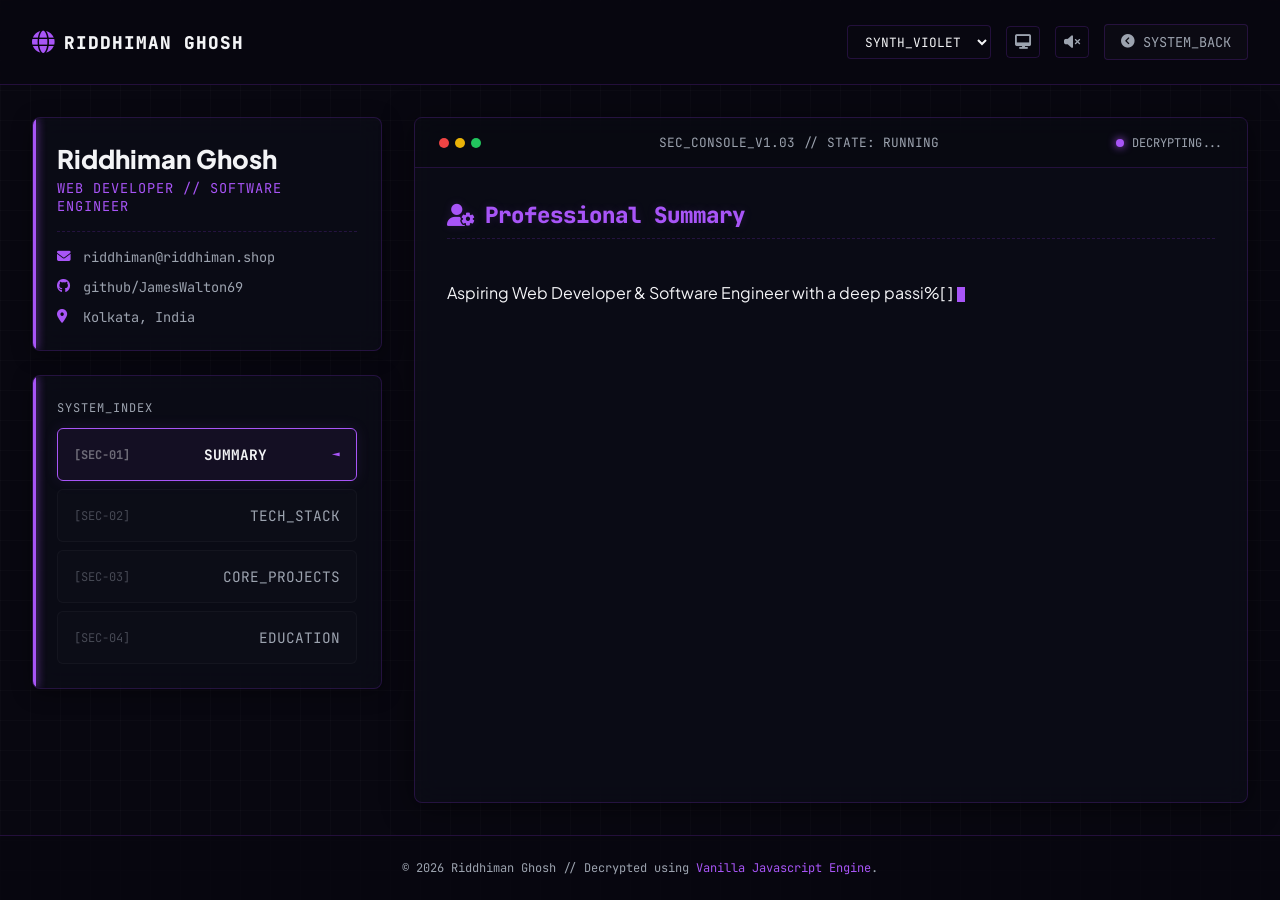
==== cv.html @ 4aca8daa "Update logo, email, and add interactive cyberpunk console CV page" ====
<!DOCTYPE html>
<html lang="en">
<head>
    <meta charset="UTF-8">
    <meta name="viewport" content="width=device-width, initial-scale=1.0">
    <title>Riddhiman Ghosh | Interactive CV</title>
    <!-- Fonts -->
    <link href="https://fonts.googleapis.com/css2?family=JetBrains+Mono:wght@300;400;500;700;800&family=Plus+Jakarta+Sans:wght@300;400;600;800&display=swap" rel="stylesheet">
    <link rel="stylesheet" href="https://cdnjs.cloudflare.com/ajax/libs/font-awesome/6.4.0/css/all.min.css">
    <style>
        :root {
            --bg-cyber: #080710;
            --surface-cyber: rgba(16, 18, 30, 0.4);
            --border-cyber: rgba(147, 51, 234, 0.2);
            --border-glow: rgba(147, 51, 234, 0.4);
            --text-primary: #f3f4f6;
            --text-secondary: #9ca3af;
            --accent-cyber: #a855f7;
            --accent-glow: rgba(168, 85, 247, 0.5);
            --glow-color: rgba(168, 85, 247, 0.15);
            --scanline-color: rgba(168, 85, 247, 0.05);
            --font-mono: 'JetBrains Mono', monospace;
            --font-sans: 'Plus Jakarta Sans', sans-serif;
            --theme-color: #a855f7;
        }

        /* Retro Green Theme */
        [data-theme="retro-green"] {
            --accent-cyber: #22c55e;
            --accent-glow: rgba(34, 197, 94, 0.5);
            --border-cyber: rgba(34, 197, 94, 0.2);
            --border-glow: rgba(34, 197, 94, 0.4);
            --glow-color: rgba(34, 197, 94, 0.15);
            --scanline-color: rgba(34, 197, 94, 0.05);
            --theme-color: #22c55e;
        }

        /* Amber Theme */
        [data-theme="amber"] {
            --accent-cyber: #f59e0b;
            --accent-glow: rgba(245, 158, 11, 0.5);
            --border-cyber: rgba(245, 158, 11, 0.2);
            --border-glow: rgba(245, 158, 11, 0.4);
            --glow-color: rgba(245, 158, 11, 0.15);
            --scanline-color: rgba(245, 158, 11, 0.05);
            --theme-color: #f59e0b;
        }

        /* Sunset Red Theme */
        [data-theme="sunset"] {
            --accent-cyber: #f43f5e;
            --accent-glow: rgba(244, 63, 94, 0.5);
            --border-cyber: rgba(244, 63, 94, 0.2);
            --border-glow: rgba(244, 63, 94, 0.4);
            --glow-color: rgba(244, 63, 94, 0.15);
            --scanline-color: rgba(244, 63, 94, 0.05);
            --theme-color: #f43f5e;
        }

        * {
            box-sizing: border-box;
            margin: 0;
            padding: 0;
        }

        body {
            background-color: var(--bg-cyber);
            color: var(--text-primary);
            font-family: var(--font-sans);
            min-height: 100vh;
            display: flex;
            flex-direction: column;
            overflow-x: hidden;
            position: relative;
        }

        /* Grid Background overlay */
        body::before {
            content: '';
            position: fixed;
            top: 0;
            left: 0;
            width: 100%;
            height: 100%;
            background-image: 
                linear-gradient(rgba(255, 255, 255, 0.02) 1px, transparent 1px),
                linear-gradient(90deg, rgba(255, 255, 255, 0.02) 1px, transparent 1px);
            background-size: 30px 30px;
            pointer-events: none;
            z-index: 1;
        }

        /* Scanline Overlay option */
        .scanlines {
            position: fixed;
            top: 0;
            left: 0;
            width: 100%;
            height: 100%;
            background: linear-gradient(
                var(--scanline-color) 50%, 
                rgba(0, 0, 0, 0.3) 50%
            );
            background-size: 100% 4px;
            pointer-events: none;
            z-index: 999;
            opacity: 0.7;
            display: none;
        }

        .scanlines.active {
            display: block;
        }

        header {
            padding: 1.5rem 2rem;
            display: flex;
            justify-content: space-between;
            align-items: center;
            border-bottom: 1px solid var(--border-cyber);
            background: rgba(8, 7, 16, 0.8);
            backdrop-filter: blur(8px);
            z-index: 10;
            position: sticky;
            top: 0;
        }

        .back-btn {
            display: inline-flex;
            align-items: center;
            gap: 8px;
            color: var(--text-secondary);
            text-decoration: none;
            font-family: var(--font-mono);
            font-size: 0.85rem;
            border: 1px solid var(--border-cyber);
            padding: 0.5rem 1rem;
            border-radius: 4px;
            background: rgba(255, 255, 255, 0.02);
            transition: all 0.25s ease;
        }

        .back-btn:hover {
            color: var(--accent-cyber);
            border-color: var(--accent-cyber);
            box-shadow: 0 0 10px var(--glow-color);
            background: rgba(168, 85, 247, 0.05);
        }

        .logo-section {
            display: flex;
            align-items: center;
            gap: 10px;
        }

        .logo-section i {
            color: var(--accent-cyber);
            font-size: 1.4rem;
            animation: rotateGlobe 12s linear infinite;
        }

        @keyframes rotateGlobe {
            from { transform: rotate(0deg); }
            to { transform: rotate(360deg); }
        }

        .logo-text {
            font-family: var(--font-mono);
            font-weight: 800;
            font-size: 1.1rem;
            letter-spacing: 1px;
            text-transform: uppercase;
        }

        .panel-controls {
            display: flex;
            align-items: center;
            gap: 15px;
        }

        .control-btn {
            background: none;
            border: 1px solid var(--border-cyber);
            color: var(--text-secondary);
            padding: 0.5rem;
            border-radius: 4px;
            cursor: pointer;
            font-size: 0.9rem;
            transition: all 0.25s ease;
            display: flex;
            align-items: center;
            justify-content: center;
        }

        .control-btn:hover, .control-btn.active {
            color: var(--accent-cyber);
            border-color: var(--accent-cyber);
            box-shadow: 0 0 8px var(--glow-color);
        }

        /* Color modulator dropdown */
        .theme-selector {
            background: var(--bg-cyber);
            border: 1px solid var(--border-cyber);
            color: var(--text-primary);
            font-family: var(--font-mono);
            font-size: 0.8rem;
            padding: 0.4rem 0.8rem;
            border-radius: 4px;
            cursor: pointer;
            outline: none;
        }

        .theme-selector:focus {
            border-color: var(--accent-cyber);
        }

        /* Main Workspace Container */
        .cv-container {
            display: flex;
            flex: 1;
            padding: 2rem;
            gap: 2rem;
            max-width: 1400px;
            width: 100%;
            margin: 0 auto;
            z-index: 5;
        }

        /* Sidebar Index Panel */
        .cv-sidebar {
            flex: 0 0 350px;
            display: flex;
            flex-direction: column;
            gap: 1.5rem;
        }

        .sidebar-card {
            background: var(--surface-cyber);
            border: 1px solid var(--border-cyber);
            border-radius: 8px;
            padding: 1.5rem;
            backdrop-filter: blur(12px);
            box-shadow: 0 4px 20px rgba(0, 0, 0, 0.4);
            position: relative;
            overflow: hidden;
        }

        .sidebar-card::before {
            content: '';
            position: absolute;
            top: 0;
            left: 0;
            width: 3px;
            height: 100%;
            background: var(--accent-cyber);
            box-shadow: 0 0 10px var(--accent-cyber);
        }

        .profile-hdr h2 {
            font-family: var(--font-sans);
            font-size: 1.6rem;
            font-weight: 800;
            margin-bottom: 0.25rem;
            color: var(--text-primary);
        }

        .profile-hdr p {
            font-family: var(--font-mono);
            color: var(--accent-cyber);
            font-size: 0.85rem;
            text-transform: uppercase;
            letter-spacing: 1px;
            margin-bottom: 1rem;
        }

        .profile-contacts {
            border-top: 1px dashed var(--border-cyber);
            padding-top: 1rem;
            display: flex;
            flex-direction: column;
            gap: 0.75rem;
            font-size: 0.85rem;
        }

        .contact-row {
            display: flex;
            align-items: center;
            gap: 10px;
            color: var(--text-secondary);
            text-decoration: none;
            font-family: var(--font-mono);
            transition: color 0.25s ease;
        }

        .contact-row:hover {
            color: var(--text-primary);
        }

        .contact-row i {
            color: var(--accent-cyber);
            width: 16px;
        }

        /* Matrix Index List */
        .index-menu {
            display: flex;
            flex-direction: column;
            gap: 0.5rem;
            list-style: none;
        }

        .index-item button {
            width: 100%;
            background: rgba(255, 255, 255, 0.01);
            border: 1px solid rgba(255, 255, 255, 0.03);
            border-radius: 6px;
            padding: 1rem;
            color: var(--text-secondary);
            font-family: var(--font-mono);
            font-size: 0.9rem;
            text-align: left;
            cursor: pointer;
            transition: all 0.3s cubic-bezier(0.4, 0, 0.2, 1);
            display: flex;
            justify-content: space-between;
            align-items: center;
            position: relative;
        }

        .index-item button::before {
            content: '';
            position: absolute;
            top: 0;
            left: 0;
            width: 100%;
            height: 100%;
            background: linear-gradient(90deg, var(--glow-color), transparent);
            opacity: 0;
            transition: opacity 0.3s ease;
            pointer-events: none;
        }

        .index-item button:hover {
            color: var(--text-primary);
            border-color: var(--accent-cyber);
            padding-left: 1.25rem;
            box-shadow: 0 0 15px rgba(168, 85, 247, 0.05);
        }

        .index-item button:hover::before {
            opacity: 0.3;
        }

        .index-item.active button {
            color: var(--text-primary);
            border-color: var(--accent-cyber);
            background: rgba(168, 85, 247, 0.06);
            font-weight: 700;
            box-shadow: 0 0 15px rgba(168, 85, 247, 0.1);
        }

        .index-item.active button::after {
            content: '◄';
            color: var(--accent-cyber);
            font-size: 0.8rem;
            animation: blinker 1s infinite;
        }

        @keyframes blinker {
            50% { opacity: 0; }
        }

        .sector-num {
            opacity: 0.4;
            margin-right: 8px;
            font-size: 0.75rem;
        }

        /* Central Terminal Viewport */
        .cv-viewport {
            flex: 1;
            display: flex;
            flex-direction: column;
            background: var(--surface-cyber);
            border: 1px solid var(--border-cyber);
            border-radius: 8px;
            backdrop-filter: blur(12px);
            box-shadow: 0 4px 30px rgba(0, 0, 0, 0.5);
            position: relative;
            min-height: 500px;
        }

        .viewport-header {
            padding: 1rem 1.5rem;
            border-bottom: 1px solid var(--border-cyber);
            display: flex;
            justify-content: space-between;
            align-items: center;
            background: rgba(0, 0, 0, 0.2);
            font-family: var(--font-mono);
            font-size: 0.8rem;
            color: var(--text-secondary);
        }

        .window-dots {
            display: flex;
            gap: 6px;
        }

        .window-dot {
            width: 10px;
            height: 10px;
            border-radius: 50%;
            background: rgba(255, 255, 255, 0.1);
        }

        .window-dot.close { background: #ef4444; }
        .window-dot.minimize { background: #eab308; }
        .window-dot.maximize { background: #22c55e; }

        .system-status {
            display: flex;
            align-items: center;
            gap: 8px;
        }

        .status-light {
            width: 8px;
            height: 8px;
            border-radius: 50%;
            background: var(--accent-cyber);
            box-shadow: 0 0 8px var(--accent-cyber);
            animation: pulseStatus 2s infinite;
        }

        @keyframes pulseStatus {
            0%, 100% { opacity: 0.4; }
            50% { opacity: 1; }
        }

        /* Terminal Display Area */
        .viewport-content {
            flex: 1;
            padding: 2rem;
            overflow-y: auto;
            position: relative;
            max-height: 700px;
        }

        .output-group {
            display: flex;
            flex-direction: column;
            gap: 1.5rem;
        }

        .term-title {
            font-family: var(--font-mono);
            color: var(--accent-cyber);
            font-size: 1.4rem;
            font-weight: 800;
            border-bottom: 1px dashed var(--border-cyber);
            padding-bottom: 0.5rem;
            margin-bottom: 1rem;
            text-shadow: 0 0 10px var(--glow-color);
            display: flex;
            align-items: center;
            gap: 10px;
        }

        .term-p {
            line-height: 1.7;
            color: var(--text-primary);
            font-size: 1rem;
            margin-bottom: 1rem;
        }

        /* Typewriter Cursor */
        .cursor {
            display: inline-block;
            width: 8px;
            height: 15px;
            background: var(--accent-cyber);
            margin-left: 4px;
            animation: cursorBlink 0.8s steps(2, start) infinite;
            vertical-align: middle;
        }

        @keyframes cursorBlink {
            to { visibility: hidden; }
        }

        /* Dynamic Progress Bars (Tech skills) */
        .skills-console {
            display: flex;
            flex-direction: column;
            gap: 1.25rem;
            margin-top: 1rem;
        }

        .skill-row {
            display: flex;
            flex-direction: column;
            gap: 0.5rem;
        }

        .skill-info-lbl {
            display: flex;
            justify-content: space-between;
            font-family: var(--font-mono);
            font-size: 0.85rem;
            color: var(--text-secondary);
        }

        .skill-name-lbl {
            color: var(--text-primary);
            font-weight: 700;
        }

        .bar-outer {
            height: 10px;
            background: rgba(255, 255, 255, 0.05);
            border: 1px solid var(--border-cyber);
            border-radius: 3px;
            overflow: hidden;
            position: relative;
        }

        .bar-inner {
            height: 100%;
            background: linear-gradient(90deg, var(--accent-cyber), var(--accent-glow));
            box-shadow: 0 0 8px var(--accent-cyber);
            width: 0;
            transition: width 1.5s cubic-bezier(0.1, 0.8, 0.2, 1);
        }

        /* Project console display list */
        .cv-project-card {
            border: 1px solid var(--border-cyber);
            background: rgba(255, 255, 255, 0.01);
            border-radius: 6px;
            padding: 1.25rem;
            margin-bottom: 1.5rem;
            transition: all 0.3s ease;
        }

        .cv-project-card:hover {
            background: rgba(255, 255, 255, 0.02);
            border-color: var(--accent-cyber);
            box-shadow: 0 0 15px rgba(168, 85, 247, 0.03);
        }

        .cv-project-hdr {
            display: flex;
            justify-content: space-between;
            align-items: center;
            margin-bottom: 0.75rem;
        }

        .cv-project-title {
            font-family: var(--font-sans);
            font-size: 1.1rem;
            font-weight: 700;
            color: var(--text-primary);
        }

        .cv-project-tags {
            display: flex;
            gap: 6px;
            flex-wrap: wrap;
            margin-bottom: 0.75rem;
        }

        .cv-project-tag {
            font-family: var(--font-mono);
            font-size: 0.7rem;
            padding: 0.2rem 0.5rem;
            border-radius: 4px;
            background: rgba(168, 85, 247, 0.1);
            color: var(--accent-cyber);
            border: 1px solid var(--border-cyber);
        }

        .cv-project-desc {
            font-size: 0.9rem;
            line-height: 1.6;
            color: var(--text-secondary);
            margin-bottom: 1rem;
        }

        .cv-project-link {
            font-family: var(--font-mono);
            font-size: 0.8rem;
            color: var(--accent-cyber);
            text-decoration: none;
            display: inline-flex;
            align-items: center;
            gap: 6px;
            transition: color 0.25s ease;
        }

        .cv-project-link:hover {
            color: var(--text-primary);
        }

        /* Timeline for Academics */
        .timeline {
            display: flex;
            flex-direction: column;
            position: relative;
            padding-left: 1.5rem;
            margin-top: 1rem;
        }

        .timeline::before {
            content: '';
            position: absolute;
            top: 0;
            left: 0;
            width: 2px;
            height: 100%;
            background: var(--border-cyber);
        }

        .timeline-item {
            position: relative;
            margin-bottom: 2rem;
        }

        .timeline-item::before {
            content: '';
            position: absolute;
            top: 6px;
            left: calc(-1.5rem - 4px);
            width: 10px;
            height: 10px;
            border-radius: 50%;
            background: var(--accent-cyber);
            box-shadow: 0 0 8px var(--accent-cyber);
        }

        .timeline-date {
            font-family: var(--font-mono);
            font-size: 0.8rem;
            color: var(--accent-cyber);
            margin-bottom: 0.4rem;
        }

        .timeline-title {
            font-family: var(--font-sans);
            font-size: 1.1rem;
            font-weight: 700;
            color: var(--text-primary);
            margin-bottom: 0.25rem;
        }

        .timeline-institution {
            font-family: var(--font-mono);
            font-size: 0.85rem;
            color: var(--text-secondary);
            margin-bottom: 0.5rem;
        }

        .timeline-desc {
            font-size: 0.9rem;
            line-height: 1.6;
            color: var(--text-secondary);
        }

        /* Custom scrollbar */
        .viewport-content::-webkit-scrollbar {
            width: 8px;
        }

        .viewport-content::-webkit-scrollbar-track {
            background: rgba(0, 0, 0, 0.2);
        }

        .viewport-content::-webkit-scrollbar-thumb {
            background: var(--border-cyber);
            border-radius: 4px;
        }

        .viewport-content::-webkit-scrollbar-thumb:hover {
            background: var(--accent-cyber);
        }

        /* Footer */
        footer {
            margin-top: auto;
            padding: 1.5rem 2rem;
            border-top: 1px solid var(--border-cyber);
            text-align: center;
            font-family: var(--font-mono);
            font-size: 0.75rem;
            color: var(--text-secondary);
            background: rgba(8, 7, 16, 0.9);
            z-index: 10;
        }

        footer span {
            color: var(--accent-cyber);
        }

        /* Mobile responsiveness */
        @media (max-width: 968px) {
            .cv-container {
                flex-direction: column;
                padding: 1rem;
            }

            .cv-sidebar {
                flex: none;
                width: 100%;
            }

            .viewport-content {
                max-height: none;
            }
        }
    </style>
</head>
<body>

    <!-- Cyberpunk CRT Scanline overlay option -->
    <div class="scanlines" id="scanline-overlay"></div>

    <header>
        <div class="logo-section">
            <i class="fa-solid fa-globe"></i>
            <span class="logo-text">Riddhiman Ghosh</span>
        </div>
        <div class="panel-controls">
            <!-- Theme Changer -->
            <select class="theme-selector" id="theme-changer" title="Modulate color grid system">
                <option value="default">SYNTH_VIOLET</option>
                <option value="retro-green">RETRO_GREEN</option>
                <option value="amber">AMBER_CRT</option>
                <option value="sunset">SUNSET_RED</option>
            </select>
            <!-- CRT overlay toggle -->
            <button class="control-btn" id="crt-toggle" title="Toggle Scanline Simulation">
                <i class="fa-solid fa-desktop"></i>
            </button>
            <!-- Audio toggle -->
            <button class="control-btn" id="audio-toggle" title="Toggle Synth Audio Keystrokes">
                <i class="fa-solid fa-volume-xmark"></i>
            </button>
            <a href="index.html" class="back-btn"><i class="fa-solid fa-circle-chevron-left"></i> SYSTEM_BACK</a>
        </div>
    </header>

    <div class="cv-container">
        <!-- Sidebar Index Panel -->
        <aside class="cv-sidebar">
            <div class="sidebar-card">
                <div class="profile-hdr">
                    <h2>Riddhiman Ghosh</h2>
                    <p>Web Developer // Software Engineer</p>
                </div>
                <div class="profile-contacts">
                    <a href="mailto:riddhiman@riddhiman.shop" class="contact-row">
                        <i class="fa-solid fa-envelope"></i>
                        <span>riddhiman@riddhiman.shop</span>
                    </a>
                    <a href="https://github.com/JamesWalton69" target="_blank" class="contact-row">
                        <i class="fa-brands fa-github"></i>
                        <span>github/JamesWalton69</span>
                    </a>
                    <div class="contact-row">
                        <i class="fa-solid fa-location-dot"></i>
                        <span>Kolkata, India</span>
                    </div>
                </div>
            </div>

            <!-- Dynamic Index Menu -->
            <div class="sidebar-card">
                <p style="font-family: var(--font-mono); font-size: 0.75rem; color: var(--text-secondary); margin-bottom: 0.75rem; text-transform: uppercase; letter-spacing: 1px;">SYSTEM_INDEX</p>
                <ul class="index-menu" role="tablist">
                    <li class="index-item active" data-sector="summary">
                        <button role="tab" aria-selected="true"><span class="sector-num">[SEC-01]</span> SUMMARY</button>
                    </li>
                    <li class="index-item" data-sector="skills">
                        <button role="tab" aria-selected="false"><span class="sector-num">[SEC-02]</span> TECH_STACK</button>
                    </li>
                    <li class="index-item" data-sector="projects">
                        <button role="tab" aria-selected="false"><span class="sector-num">[SEC-03]</span> CORE_PROJECTS</button>
                    </li>
                    <li class="index-item" data-sector="academics">
                        <button role="tab" aria-selected="false"><span class="sector-num">[SEC-04]</span> EDUCATION</button>
                    </li>
                </ul>
            </div>
        </aside>

        <!-- Main Dynamic Viewport -->
        <main class="cv-viewport" aria-label="System output log">
            <div class="viewport-header">
                <div class="window-dots">
                    <div class="window-dot close"></div>
                    <div class="window-dot minimize"></div>
                    <div class="window-dot maximize"></div>
                </div>
                <div>SEC_CONSOLE_V1.03 // STATE: RUNNING</div>
                <div class="system-status">
                    <div class="status-light"></div>
                    <span id="term-status-lbl" style="font-size: 0.75rem;">ONLINE</span>
                </div>
            </div>
            
            <div class="viewport-content" id="terminal-screen">
                <!-- Data will load here dynamically -->
            </div>
        </main>
    </div>

    <footer>
        <p>&copy; 2026 Riddhiman Ghosh // Decrypted using <span>Vanilla Javascript Engine</span>.</p>
    </footer>

    <!-- Audio & Interaction JavaScript Logic -->
    <script>
        // Data Structure
        const cvData = {
            summary: {
                title: "Professional Summary",
                content: `Aspiring Web Developer & Software Engineer with a deep passion for building robust, creative, and highly interactive digital architectures. With a self-guided approach to engineering, I have spent years building custom web utilities, AI application dashboards, and full-stack software from scratch.
                
                I specialize in modular frontend design (React, Next.js), backend script integrations (Python, Flask, databases), and browser automation. Eager to bring my quick-learning abilities, determination, and developer mindset to a professional junior engineering role where I can build software that stands out.`
            },
            skills: {
                title: "Tech Stack & Skill Metrics",
                content: "Initializing skill index loading bars...",
                items: [
                    { name: "JavaScript / TypeScript", level: 92 },
                    { name: "React.js / Next.js", level: 90 },
                    { name: "Firebase (Firestore & Auth)", level: 85 },
                    { name: "Python (Flask / CV)", level: 88 },
                    { name: "Java OOP Development", level: 80 },
                    { name: "HTML5 / CSS3 Layouts", level: 95 },
                    { name: "Database Engineering (SQLite/SQL)", level: 75 }
                ]
            },
            projects: {
                title: "Core Project Showcase",
                items: [
                    {
                        name: "SelfLens — Personality Assessments Platform",
                        desc: "A premium proprietary assessment brand website featuring free tests, QR code payment checkouts, and timed token validation scripts (protecting assessments up to 48 hours). Integrated with a secure, password-protected administrator report portal to generate offline markdown results.",
                        tags: ["JavaScript", "Tokens", "Admin Panel", "Brand"],
                        link: "https://selflens.in",
                        linkLabel: "selflens.in"
                    },
                    {
                        name: "FitTrainer — Web AI Workout Companion",
                        desc: "An offline-capable Progressive Web Application acts as an AI personal trainer. Uses client-side TensorFlow.js MoveNet for posture evaluation, web speech synth/recognition for hands-free training, and Gemini LLM interface to build customized workout cards saved directly to Firebase database.",
                        tags: ["React.js", "TensorFlow.js", "Gemini AI", "PWA"],
                        link: "https://github.com/JamesWalton69/WEb1-trainer",
                        linkLabel: "GitHub Repo"
                    },
                    {
                        name: "Saini International School Voting System",
                        desc: "A production-grade, highly secure Flask web server built to support school-wide council elections. Implements DOB/ID login security validation, sqlite database structures, rate-limiting, and an admin analytics interface. Hosted and fully deployed on PythonAnywhere.",
                        tags: ["Flask", "Python", "SQLite", "Production"],
                        link: "https://github.com/JamesWalton69/school_votingMAIN",
                        linkLabel: "GitHub Repo (Private)"
                    },
                    {
                        name: "Friendly Bet App",
                        desc: "Next.js Progressive Web Application utilizing real-time browser fingerprinting for secure, account-free bets validation. Connected to a real-time Firestore database for synchronous scores updating.",
                        tags: ["Next.js", "TypeScript", "Firebase", "PWA"],
                        link: "https://github.com/JamesWalton69/friendly-bet-app",
                        linkLabel: "GitHub Repo"
                    }
                ]
            },
            academics: {
                title: "Academic Timeline & Growth",
                timeline: [
                    {
                        date: "Graduating 2026",
                        title: "High School Diploma (Computer Science)",
                        inst: "Saini International School",
                        desc: "Focused heavily on computer science fundamentals, logic, and mathematics. Developed the school-wide council election system upon faculty request."
                    },
                    {
                        date: "2023 - Present",
                        title: "Self-Guided Software Research",
                        inst: "Independent Developer",
                        desc: "Dedicated thousands of hours learning modern web architecture, computer vision libraries, APIs, and responsive design systems. Built a portfolio of utility, PWA, and full-stack software products."
                    }
                ]
            }
        };

        // Theme and Visual Configuration
        const themeChanger = document.getElementById('theme-changer');
        themeChanger.addEventListener('change', (e) => {
            if (e.target.value === 'default') {
                document.documentElement.removeAttribute('data-theme');
            } else {
                document.documentElement.setAttribute('data-theme', e.target.value);
            }
            playBeep(440, 0.05);
        });

        // Scanline overlay toggle
        const crtToggle = document.getElementById('crt-toggle');
        const scanlineOverlay = document.getElementById('scanline-overlay');
        crtToggle.addEventListener('click', () => {
            scanlineOverlay.classList.toggle('active');
            crtToggle.classList.toggle('active');
            playBeep(600, 0.05);
        });

        // Audio Keystroke synthesis using Web Audio API
        let audioEnabled = false;
        const audioToggle = document.getElementById('audio-toggle');
        let audioCtx = null;

        audioToggle.addEventListener('click', () => {
            audioEnabled = !audioEnabled;
            if (audioEnabled) {
                audioCtx = new (window.AudioContext || window.webkitAudioContext)();
                audioToggle.innerHTML = '<i class="fa-solid fa-volume-high"></i>';
                audioToggle.classList.add('active');
                playBeep(880, 0.1);
            } else {
                audioToggle.innerHTML = '<i class="fa-solid fa-volume-xmark"></i>';
                audioToggle.classList.remove('active');
            }
        });

        function playBeep(freq = 400, duration = 0.04) {
            if (!audioEnabled || !audioCtx) return;
            try {
                const osc = audioCtx.createOscillator();
                const gainNode = audioCtx.createGain();
                
                osc.type = 'sine';
                osc.frequency.setValueAtTime(freq, audioCtx.currentTime);
                gainNode.gain.setValueAtTime(0.015, audioCtx.currentTime);
                gainNode.gain.exponentialRampToValueAtTime(0.0001, audioCtx.currentTime + duration);
                
                osc.connect(gainNode);
                gainNode.connect(audioCtx.destination);
                
                osc.start();
                osc.stop(audioCtx.currentTime + duration);
            } catch (err) {}
        }

        // Decryption Text Animation Effect
        function scrambleText(element, finalString, callback = null) {
            let currentText = "";
            let idx = 0;
            const chars = "A$#@&*%X01!_/?[]{}+-";
            let scrambleInterval = null;
            
            element.innerHTML = "";
            
            scrambleInterval = setInterval(() => {
                if (idx >= finalString.length) {
                    clearInterval(scrambleInterval);
                    element.innerHTML = finalString;
                    if (callback) callback();
                    return;
                }
                
                // Add a sound key click
                if (Math.random() > 0.4) {
                    playBeep(300 + (Math.random() * 500), 0.03);
                }
                
                let tempStr = finalString.substring(0, idx);
                for (let k = idx; k < Math.min(idx + 4, finalString.length); k++) {
                    if (finalString[k] === " " || finalString[k] === "\n") {
                        tempStr += finalString[k];
                    } else {
                        tempStr += chars[Math.floor(Math.random() * chars.length)];
                    }
                }
                
                element.innerHTML = tempStr + '<span class="cursor"></span>';
                idx += 1;
            }, 15);
        }

        // Render Terminal Viewports
        const screenEl = document.getElementById('terminal-screen');
        const termStatusLbl = document.getElementById('term-status-lbl');

        function loadCVSection(sectionKey) {
            termStatusLbl.textContent = "DECRYPTING...";
            screenEl.innerHTML = '<div style="font-family: var(--font-mono); color: var(--accent-cyber);">[SYS_LOAD] accessing sector: ' + sectionKey.toUpperCase() + '...</div>';
            
            setTimeout(() => {
                const data = cvData[sectionKey];
                let htmlContent = "";

                if (sectionKey === "summary") {
                    htmlContent = `
                        <div class="output-group">
                            <h2 class="term-title"><i class="fa-solid fa-user-gear"></i> ${data.title}</h2>
                            <div class="term-p" id="desc-body"></div>
                        </div>
                    `;
                    screenEl.innerHTML = htmlContent;
                    const descEl = document.getElementById('desc-body');
                    scrambleText(descEl, data.content, () => {
                        termStatusLbl.textContent = "ONLINE";
                    });
                } 
                else if (sectionKey === "skills") {
                    htmlContent = `
                        <div class="output-group">
                            <h2 class="term-title"><i class="fa-solid fa-screwdriver-wrench"></i> ${data.title}</h2>
                            <div class="skills-console">
                    `;
                    data.items.forEach((skill, index) => {
                        htmlContent += `
                            <div class="skill-row">
                                <div class="skill-info-lbl">
                                    <span class="skill-name-lbl">${skill.name}</span>
                                    <span>${skill.level}%</span>
                                </div>
                                <div class="bar-outer">
                                    <div class="bar-inner" id="skill-bar-${index}"></div>
                                </div>
                            </div>
                        `;
                    });
                    htmlContent += `</div></div>`;
                    screenEl.innerHTML = htmlContent;
                    
                    // Animate skill bars
                    setTimeout(() => {
                        data.items.forEach((skill, index) => {
                            const bar = document.getElementById(`skill-bar-${index}`);
                            if (bar) {
                                bar.style.width = skill.level + "%";
                                playBeep(500 + (index * 60), 0.06);
                            }
                        });
                        termStatusLbl.textContent = "ONLINE";
                    }, 100);
                } 
                else if (sectionKey === "projects") {
                    htmlContent = `
                        <div class="output-group">
                            <h2 class="term-title"><i class="fa-solid fa-code-fork"></i> ${data.title}</h2>
                    `;
                    data.items.forEach(proj => {
                        htmlContent += `
                            <div class="cv-project-card">
                                <div class="cv-project-hdr">
                                    <h3 class="cv-project-title">${proj.name}</h3>
                                </div>
                                <div class="cv-project-tags">
                                    ${proj.tags.map(t => `<span class="cv-project-tag">${t}</span>`).join('')}
                                </div>
                                <p class="cv-project-desc">${proj.desc}</p>
                                <a href="${proj.link}" target="_blank" class="cv-project-link">
                                    <i class="fa-solid fa-arrow-up-right-from-square"></i> ${proj.linkLabel}
                                </a>
                            </div>
                        `;
                    });
                    htmlContent += `</div>`;
                    screenEl.innerHTML = htmlContent;
                    
                    // Decrypt titles dynamically one after another
                    termStatusLbl.textContent = "ONLINE";
                    playBeep(700, 0.1);
                } 
                else if (sectionKey === "academics") {
                    htmlContent = `
                        <div class="output-group">
                            <h2 class="term-title"><i class="fa-solid fa-graduation-cap"></i> ${data.title}</h2>
                            <div class="timeline">
                    `;
                    data.timeline.forEach(time => {
                        htmlContent += `
                            <div class="timeline-item">
                                <div class="timeline-date">${time.date}</div>
                                <h3 class="timeline-title">${time.title}</h3>
                                <div class="timeline-institution">${time.inst}</div>
                                <p class="timeline-desc">${time.desc}</p>
                            </div>
                        `;
                    });
                    htmlContent += `</div></div>`;
                    screenEl.innerHTML = htmlContent;
                    termStatusLbl.textContent = "ONLINE";
                    playBeep(650, 0.15);
                }
            }, 300);
        }

        // Setup Sidebar Click Listeners
        const menuItems = document.querySelectorAll('.index-item');
        menuItems.forEach(item => {
            item.addEventListener('click', (e) => {
                e.preventDefault();
                if (item.classList.contains('active')) return;
                
                menuItems.forEach(i => {
                    i.classList.remove('active');
                    i.querySelector('button').setAttribute('aria-selected', 'false');
                });
                
                item.classList.add('active');
                item.querySelector('button').setAttribute('aria-selected', 'true');
                
                const sector = item.getAttribute('data-sector');
                loadCVSection(sector);
            });
        });

        // Initialize first section
        window.addEventListener('DOMContentLoaded', () => {
            loadCVSection("summary");
        });
    </script>
</body>
</html>
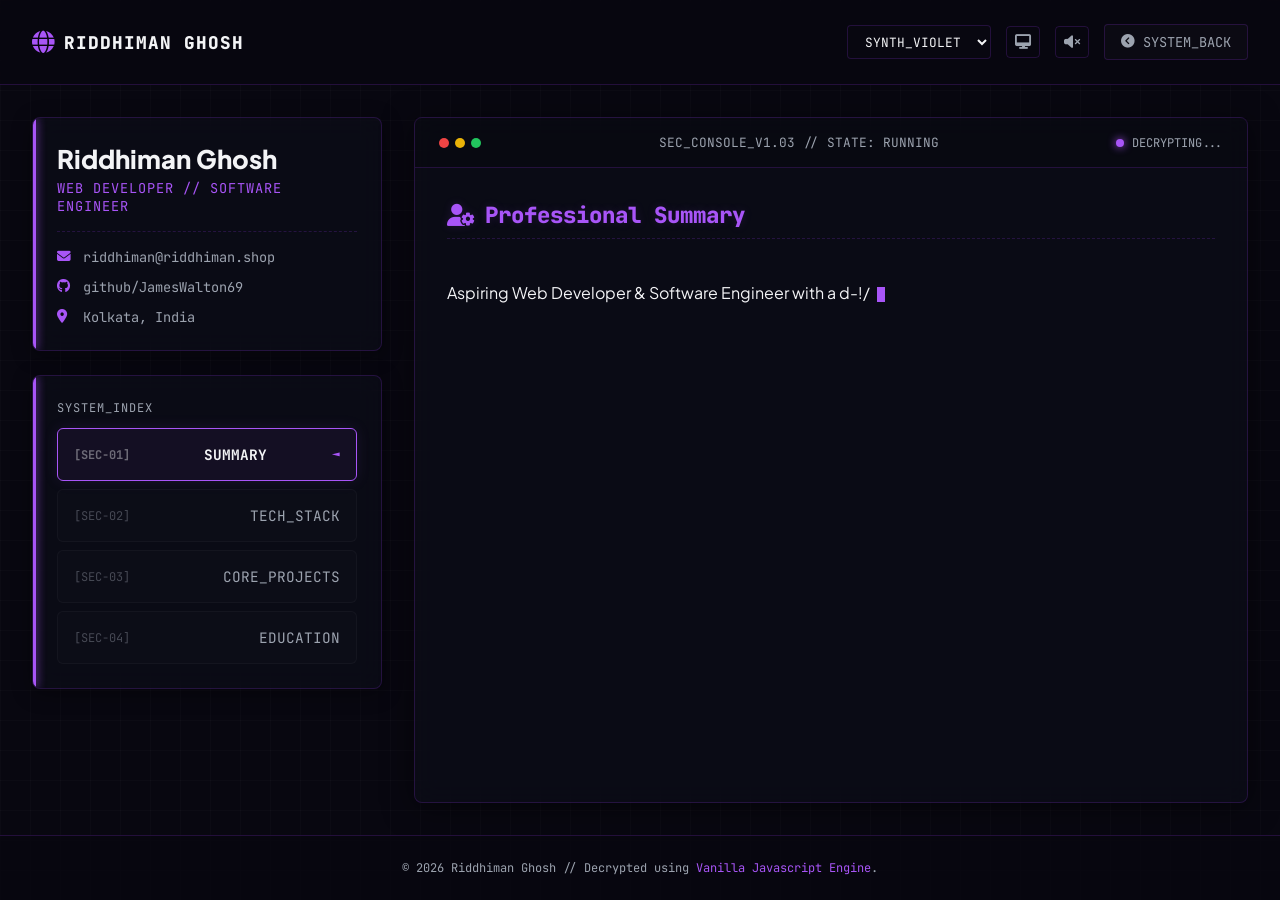
==== commit b1da1a86: "Update portfolio and CV with new repos: Cloud Canvas IDE, VideoMaker AI, and gflow-cli" ====
--- a/cv.html
+++ b/cv.html
@@ -854,9 +854,30 @@
                     },
                     {
                         name: "FitTrainer — Web AI Workout Companion",
-                        desc: "An offline-capable Progressive Web Application acts as an AI personal trainer. Uses client-side TensorFlow.js MoveNet for posture evaluation, web speech synth/recognition for hands-free training, and Gemini LLM interface to build customized workout cards saved directly to Firebase database.",
+                        desc: "An offline-capable Progressive Web Application acts as an AI personal trainer. Uses client-side computer vision (MoveNet) for posture evaluation, web speech synth/recognition for hands-free training, and Gemini LLM interface to build customized workout cards saved directly to Firebase database.",
                         tags: ["React.js", "TensorFlow.js", "Gemini AI", "PWA"],
                         link: "https://github.com/JamesWalton69/WEb1-trainer",
+                        linkLabel: "GitHub Repo"
+                    },
+                    {
+                        name: "Cloud Canvas IDE",
+                        desc: "An advanced browser-based vector graphics canvas editor and IDE. Built with TypeScript, it features a responsive vector layout system, customizable node connectors, canvas stage panning/zooming, and a side panel with dynamic configuration controls.",
+                        tags: ["TypeScript", "Canvas", "IDE", "Brand"],
+                        link: "#",
+                        linkLabel: "Proprietary Project"
+                    },
+                    {
+                        name: "VideoMaker AI (Full Device Automated)",
+                        desc: "A fully automated local video creation pipeline. Automatically generates scripts using Gemini, creates TTS voiceovers with warm neural voices, formats subtitle files (.srt) using OpenAI's Whisper model, adds Ken Burns pan & zoom motion transitions to images, and compiles final watermark-free MP4 videos.",
+                        tags: ["Python", "Whisper AI", "FFmpeg", "Automation"],
+                        link: "https://github.com/JamesWalton69/VIDEO-MAKER-AI-full-device-automated",
+                        linkLabel: "GitHub Repo"
+                    },
+                    {
+                        name: "gflow-cli",
+                        desc: "An unofficial automation command-line interface for Google Flow. Driven by Python and Playwright Chromium profiles, it lets Ultra and Pro subscribers automate Google Flow generations, including Veo image-to-video, text-to-video, and Imagen image generation via bulk terminal scripting.",
+                        tags: ["Python", "Playwright", "CLI", "Automation"],
+                        link: "https://github.com/JamesWalton69/gflow-cli",
                         linkLabel: "GitHub Repo"
                     },
                     {
